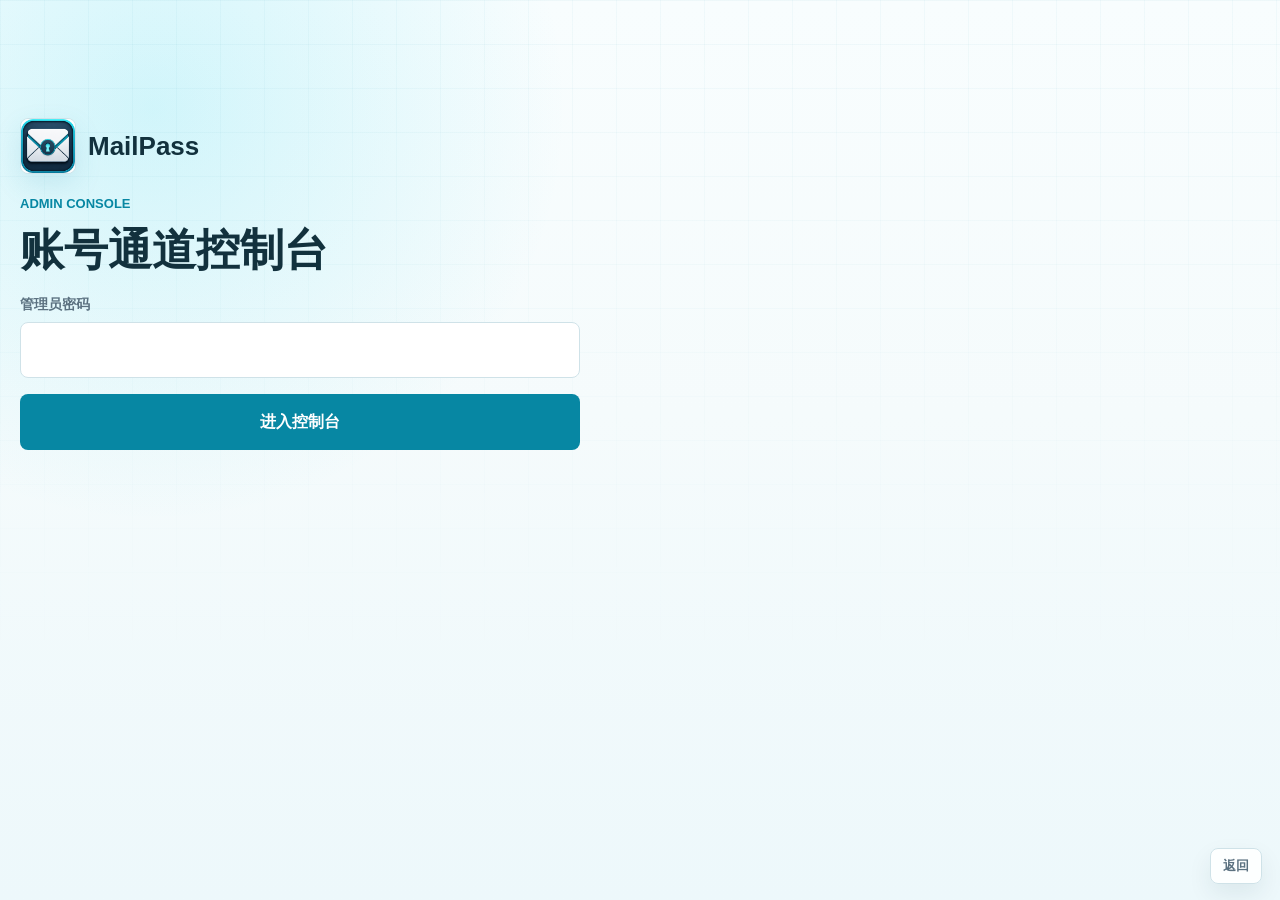
==== static/admin.html @ 022ae478 "Publish MailPass as a standalone service This captures the current FastAPI service, static MailPass " ====
<!doctype html>
<html lang="zh-CN">

<head>
  <meta charset="utf-8">
  <meta name="viewport" content="width=device-width, initial-scale=1">
  <title>MailPass Admin</title>
  <link rel="icon" href="/static/assets/mailpass-icon-64.png" type="image/png">
  <link rel="apple-touch-icon" href="/static/assets/mailpass-icon-192.png">
  <link rel="stylesheet" href="/static/styles.css?v=mailpass-20260526-5">
</head>

<body>
  <main class="shell admin-shell">
    <section class="hero compact" aria-labelledby="admin-title">
      <div class="brand-lockup" aria-label="MailPass">
        <img class="brand-mark" src="/static/assets/mailpass-icon-192.png" alt="MailPass 图标">
        <span class="brand-name">MailPass</span>
      </div>
      <p class="eyebrow">Admin Console</p>
      <h1 id="admin-title" class="admin-title">账号通道控制台</h1>
      <form id="login-form" class="stack-form">
        <label class="field">
          <span>管理员密码</span>
          <input id="admin-password" type="password" autocomplete="current-password" required>
        </label>
        <button type="submit">进入控制台</button>
      </form>

      <div id="admin-workspace" class="admin-workspace hidden">
        <form id="config-form" class="stack-form admin-panel">
          <div class="panel-heading">
            <h2>接口配置</h2>
            <p>保存上游 API 地址与 Bearer token，token 仅在服务端使用。</p>
          </div>
          <label class="field">
            <span>API 地址</span>
            <input id="base-url" type="url" placeholder="https://inbox.beastxa.com">
          </label>
          <label class="field">
            <span>Bearer Token</span>
            <input id="api-token" type="password" autocomplete="off" placeholder="留空则保持当前 token">
          </label>
          <button type="submit">保存配置</button>
        </form>

        <section class="admin-panel">
          <div class="panel-heading">
            <h2>账号导入</h2>
            <p>一行一条：邮箱号----密码----客户端 ID----刷新令牌。</p>
          </div>
          <label class="field">
            <span>批量导入</span>
            <textarea id="outlook-import-text" rows="7" spellcheck="false"
              placeholder="user@outlook.com----password----client-id----refresh-token"></textarea>
          </label>
          <div class="import-actions">
            <label class="file-picker">
              <input id="outlook-import-file" type="file" accept=".txt,.csv,text/plain">
              <span>选择文本文件</span>
            </label>
            <button id="outlook-import-button" type="button">导入账号</button>
          </div>
          <div id="outlook-import-result" class="inline-result"></div>
        </section>

        <section class="admin-panel">
          <div class="panel-heading">
            <h2>账号池</h2>
            <p id="outlook-list-count">0 个账号</p>
          </div>
          <div class="account-toolbar">
            <label class="field search-field">
              <span>搜索邮箱 / 别名</span>
              <input id="outlook-search" type="search" autocomplete="off" placeholder="输入邮箱、别名或片段">
            </label>
            <div id="outlook-used-filter" class="usage-filter" role="group" aria-label="使用状态筛选">
              <button type="button" class="active" data-used-filter="all">全部</button>
              <button type="button" data-used-filter="unused">未使用</button>
              <button type="button" data-used-filter="used">已使用</button>
            </div>
            <button id="outlook-export-button" type="button">导出选中</button>
            <button id="outlook-delete-selected-button" type="button">删除选中</button>
            <button id="outlook-code-test-selected-button" type="button">测试选中收码</button>
            <button id="chatgpt-test-selected-button" type="button">检测选中 ChatGPT</button>
            <button id="chatgpt-test-all-button" type="button">检测全部 ChatGPT</button>
          </div>
          <div class="account-table-wrap">
            <table class="account-table">
              <thead>
                <tr>
                  <th><input id="outlook-select-all" type="checkbox" aria-label="选择当前页全部账号"></th>
                  <th>邮箱</th>
                  <th>别名</th>
                  <th>状态</th>
                  <th>ChatGPT</th>
                  <th>使用</th>
                  <th>Client ID</th>
                  <th>Refresh Token</th>
                  <th>更新时间</th>
                  <th>操作</th>
                </tr>
              </thead>
              <tbody id="outlook-accounts-body"></tbody>
            </table>
          </div>
        </section>
      </div>
      <div id="admin-status" class="status" role="status" aria-live="polite"></div>
    </section>
  </main>
  <a class="admin-link" href="/">返回</a>
  <dialog id="test-result-dialog" class="result-dialog">
    <form method="dialog">
      <div class="dialog-heading">
        <h2 id="dialog-title">测试结果</h2>
        <button value="close" aria-label="关闭">关闭</button>
      </div>
      <div id="dialog-body" class="dialog-body"></div>
    </form>
  </dialog>
  <script src="/static/admin.js?v=mailpass-20260526-5"></script>
</body>

</html>
---- static/styles.css ----
:root {
  color-scheme: light;
  --ink: #12313d;
  --muted: #5b7180;
  --soft: #7b909d;
  --paper: #f5fbfc;
  --panel: #ffffff;
  --panel-soft: #eef8fa;
  --line: #cfe2e8;
  --line-strong: #a9cbd5;
  --accent: #0787a3;
  --accent-dark: #075a70;
  --accent-soft: #dff6fa;
  --success: #16835e;
  --success-soft: #def7eb;
  --warn: #9b6400;
  --warn-soft: #fff3d1;
  --error: #b63b43;
  --error-soft: #ffe4e6;
  --shadow: 0 18px 46px rgba(18, 49, 61, 0.1);
  --content-rail: 960px;
  font-family: "Avenir Next", "PingFang SC", "Hiragino Sans GB", "Microsoft YaHei", sans-serif;
}

* {
  box-sizing: border-box;
}

body {
  margin: 0;
  min-height: 100vh;
  background:
    radial-gradient(circle at 12% 12%, rgba(34, 211, 238, 0.18), transparent 30%),
    linear-gradient(180deg, #f8fdfe 0%, var(--paper) 46%, #edf8fb 100%);
  color: var(--ink);
  overflow-x: hidden;
}

body::before {
  content: "";
  position: fixed;
  inset: 0;
  pointer-events: none;
  background-image:
    linear-gradient(rgba(7, 135, 163, 0.06) 1px, transparent 1px),
    linear-gradient(90deg, rgba(7, 135, 163, 0.05) 1px, transparent 1px);
  background-size: 44px 44px;
  mask-image: linear-gradient(to bottom, rgba(0, 0, 0, 0.72), transparent 75%);
}

.shell {
  position: relative;
  width: min(var(--content-rail), calc(100% - 56px));
  margin: 0 auto;
  padding: 12vh 0 72px;
}

.admin-shell {
  width: min(1340px, calc(100% - 40px));
}

.hero {
  display: grid;
  justify-items: stretch;
  padding-top: 10px;
}

.hero.compact {
  max-width: 620px;
}

.admin-shell .hero.compact {
  max-width: none;
}

.brand-lockup {
  display: flex;
  align-items: center;
  gap: 12px;
  width: 100%;
  margin: 0 0 22px;
}

.brand-mark {
  display: block;
  width: 56px;
  height: 56px;
  border: 1px solid var(--line);
  border-radius: 8px;
  background: var(--panel);
  box-shadow: 0 10px 28px rgba(7, 135, 163, 0.12);
  object-fit: cover;
}

.brand-name {
  color: var(--ink);
  font-size: 26px;
  font-weight: 800;
  letter-spacing: 0;
}

.eyebrow {
  margin: 0 0 14px;
  color: var(--accent);
  font-size: 13px;
  font-weight: 800;
  letter-spacing: 0;
  text-transform: uppercase;
}

h1 {
  max-width: 780px;
  margin: 0;
  font-size: clamp(46px, 7vw, 82px);
  line-height: 1;
  font-weight: 800;
  letter-spacing: 0;
}

h1 span {
  display: inline-block;
}

.admin-title {
  margin-bottom: 22px;
  font-size: clamp(30px, 4vw, 44px);
  line-height: 1.12;
}

.visually-hidden {
  position: absolute;
  width: 1px;
  height: 1px;
  padding: 0;
  margin: -1px;
  overflow: hidden;
  clip: rect(0, 0, 0, 0);
  white-space: nowrap;
  border: 0;
}

.query-form {
  display: grid;
  grid-template-columns: minmax(0, 1fr) 112px;
  gap: 12px;
  align-items: end;
  width: 100%;
  margin: 0;
  min-width: 0;
  padding: 12px;
  border: 1px solid var(--line);
  border-radius: 8px;
  background: rgba(255, 255, 255, 0.82);
  box-shadow: var(--shadow);
}

.stack-form {
  display: grid;
  gap: 16px;
  max-width: 560px;
}

.admin-workspace .stack-form {
  max-width: none;
}

.field {
  display: grid;
  gap: 8px;
  min-width: 0;
  color: var(--muted);
  font-size: 14px;
  font-weight: 700;
}

input,
textarea {
  width: 100%;
  border: 1px solid var(--line);
  border-radius: 8px;
  background: var(--panel);
  color: var(--ink);
  font: inherit;
  outline: none;
  transition: border-color 160ms ease, box-shadow 160ms ease, background 160ms ease;
}

input {
  height: 56px;
  font-size: 17px;
  padding: 0 16px;
}

textarea {
  font-size: 15px;
  line-height: 1.6;
  padding: 14px 16px;
  resize: vertical;
}

input:focus,
textarea:focus {
  border-color: var(--accent);
  box-shadow: 0 0 0 3px rgba(7, 135, 163, 0.16);
}

button {
  display: inline-flex;
  align-items: center;
  justify-content: center;
  height: 56px;
  border: 0;
  border-radius: 8px;
  background: var(--accent);
  color: #ffffff;
  font: inherit;
  font-weight: 800;
  cursor: pointer;
  transition: background 160ms ease, color 160ms ease, border-color 160ms ease, opacity 160ms ease;
}

button:hover {
  background: var(--accent-dark);
}

button:focus-visible,
a:focus-visible,
input:focus-visible,
textarea:focus-visible {
  outline: 3px solid rgba(7, 135, 163, 0.22);
  outline-offset: 2px;
}

button:disabled {
  cursor: wait;
  opacity: 0.68;
}

.status {
  min-height: 24px;
  margin-top: 18px;
  color: var(--muted);
  font-weight: 700;
  text-align: left;
}

.status[data-tone="ok"] {
  color: var(--success);
}

.status[data-tone="warn"] {
  color: var(--warn);
}

.status[data-tone="error"] {
  color: var(--error);
}

.result,
.recent,
.admin-panel {
  border: 1px solid var(--line);
  border-radius: 8px;
  background: rgba(255, 255, 255, 0.88);
  box-shadow: 0 14px 38px rgba(18, 49, 61, 0.08);
}

.result,
.recent {
  margin-top: 28px;
  padding: 26px;
}

.code-panel {
  display: grid;
  grid-template-columns: minmax(280px, 0.92fr) minmax(360px, 1.08fr);
  align-items: stretch;
  gap: 28px;
}

.code-main {
  display: grid;
  align-content: start;
  gap: 20px;
  min-height: 184px;
}

.code-line {
  display: flex;
  align-items: center;
  gap: 12px;
  min-width: 0;
}

.code-side {
  display: grid;
  gap: 12px;
  align-content: start;
  border-left: 1px solid var(--line);
  padding-left: 26px;
}

#provider-value {
  color: var(--accent);
  font-size: 15px;
  font-weight: 800;
}

#copy-code-button {
  flex: 0 0 auto;
}

.code-label {
  color: var(--muted);
  font-size: 17px;
  font-weight: 800;
}

#code-value {
  font-size: clamp(44px, 12vw, 90px);
  line-height: 0.95;
  font-weight: 800;
  color: var(--accent);
}

.icon-button {
  display: inline-flex;
  align-items: center;
  justify-content: center;
  width: 36px;
  height: 36px;
  border: 1px solid transparent;
  border-radius: 8px;
  background: transparent;
  color: var(--accent);
  padding: 0;
  cursor: pointer;
  transition: color 160ms ease, background 160ms ease, border-color 160ms ease;
}

.icon-button:hover {
  border-color: var(--line);
  background: var(--accent-soft);
  color: var(--accent-dark);
}

.icon-button svg {
  width: 20px;
  height: 20px;
}

.icon-button path,
.icon-button rect {
  fill: none;
  stroke: currentColor;
  stroke-width: 1.8;
  stroke-linecap: round;
  stroke-linejoin: round;
}

.message-meta {
  display: grid;
  gap: 10px;
  margin: 0;
}

.message-meta > div {
  display: grid;
  grid-template-columns: 64px minmax(0, 1fr);
  align-items: center;
  gap: 12px;
  min-height: 52px;
  border: 1px solid var(--line);
  border-radius: 8px;
  background: var(--panel-soft);
  padding: 10px 12px;
}

dt {
  color: var(--soft);
  font-size: 13px;
}

dd {
  margin: 0;
  overflow-wrap: anywhere;
}

.recent h2 {
  margin: 0 0 16px;
  font-size: 18px;
}

ol {
  display: grid;
  gap: 12px;
  margin: 0;
  padding: 0;
  list-style: none;
}

.recent-item {
  display: grid;
  grid-template-columns: minmax(0, 1fr) auto;
  gap: 16px;
  padding: 14px 0;
  border-top: 1px solid var(--line);
}

.recent-item:first-child {
  border-top: 0;
}

.recent-copy {
  display: grid;
  gap: 4px;
  min-width: 0;
}

.recent-item time {
  justify-self: end;
  color: var(--accent);
  font-size: 13px;
  font-weight: 800;
  white-space: nowrap;
}

li span,
li small {
  color: var(--muted);
}

.admin-link {
  position: fixed;
  right: 18px;
  bottom: 16px;
  z-index: 4;
  display: inline-flex;
  align-items: center;
  min-height: 36px;
  border: 1px solid var(--line);
  border-radius: 8px;
  background: rgba(255, 255, 255, 0.88);
  color: var(--muted);
  padding: 0 12px;
  font-size: 13px;
  font-weight: 800;
  text-decoration: none;
  box-shadow: 0 10px 24px rgba(18, 49, 61, 0.08);
  transition: border-color 160ms ease, color 160ms ease, background 160ms ease;
}

.admin-link:hover {
  border-color: var(--accent);
  background: var(--panel);
  color: var(--accent);
}

.admin-workspace {
  display: grid;
  gap: 18px;
  margin-top: 8px;
}

.admin-panel {
  margin-top: 0;
  padding: 20px;
}

.panel-heading {
  display: flex;
  align-items: baseline;
  justify-content: space-between;
  gap: 16px;
  margin-bottom: 16px;
}

.panel-heading h2 {
  margin: 0;
  font-size: 18px;
}

.panel-heading p {
  margin: 0;
  color: var(--muted);
  font-size: 14px;
}

.account-toolbar {
  display: flex;
  flex-wrap: wrap;
  align-items: end;
  gap: 12px;
  margin-bottom: 14px;
}

.search-field {
  width: min(360px, 100%);
}

.search-field input {
  height: 44px;
  font-size: 15px;
}

#chatgpt-test-selected-button,
#chatgpt-test-all-button,
#outlook-export-button,
#outlook-code-test-selected-button,
#outlook-delete-selected-button {
  width: auto;
  min-width: 112px;
  height: 44px;
  padding: 0 16px;
}

#outlook-export-button {
  background: var(--ink);
}

#outlook-export-button:hover {
  background: #0b222b;
}

#outlook-delete-selected-button {
  background: var(--error);
}

#outlook-delete-selected-button:hover {
  background: #942b33;
}

#outlook-code-test-selected-button {
  background: #2d6650;
}

#outlook-code-test-selected-button:hover {
  background: #1e4637;
}

#chatgpt-test-selected-button,
#chatgpt-test-all-button {
  background: #245c73;
}

#chatgpt-test-selected-button:hover,
#chatgpt-test-all-button:hover {
  background: #173d4d;
}

.usage-filter {
  display: inline-flex;
  align-items: center;
  height: 44px;
  border: 1px solid var(--line);
  border-radius: 8px;
  background: var(--panel);
  padding: 3px;
}

.usage-filter button {
  width: auto;
  height: 36px;
  border: 0;
  border-radius: 6px;
  background: transparent;
  color: var(--muted);
  padding: 0 12px;
  font-size: 14px;
}

.usage-filter button:hover,
.usage-filter button.active {
  background: var(--accent);
  color: #fff;
}

.import-actions {
  display: flex;
  flex-wrap: wrap;
  gap: 10px;
  align-items: center;
  margin-top: 12px;
}

.file-picker {
  display: inline-flex;
}

.file-picker input {
  position: absolute;
  inline-size: 1px;
  block-size: 1px;
  opacity: 0;
}

.pager button,
.row-actions button {
  display: inline-flex;
  align-items: center;
  justify-content: center;
  min-height: 36px;
  border: 1px solid var(--line);
  border-radius: 8px;
  background: var(--panel);
  color: var(--ink);
  padding: 0 12px;
  font-size: 14px;
  font-weight: 800;
  cursor: pointer;
  transition: border-color 160ms ease, color 160ms ease, background 160ms ease;
}

.pager button:hover,
.row-actions button:hover {
  border-color: var(--accent);
  background: var(--accent-soft);
  color: var(--accent-dark);
}

.file-picker span,
#outlook-import-button {
  display: inline-flex;
  align-items: center;
  justify-content: center;
  width: 132px;
  height: 44px;
  border: 1px solid var(--accent);
  border-radius: 8px;
  background: var(--accent);
  color: #ffffff;
  padding: 0 16px;
  font-size: 14px;
  font-weight: 800;
  line-height: 1;
  cursor: pointer;
  transition: background 160ms ease, border-color 160ms ease, opacity 160ms ease;
}

.file-picker span:hover,
#outlook-import-button:hover {
  border-color: var(--accent-dark);
  background: var(--accent-dark);
  color: #ffffff;
}

.inline-result {
  margin-top: 12px;
  color: var(--muted);
  overflow-wrap: anywhere;
}

.account-table-wrap {
  overflow-x: auto;
  border: 1px solid var(--line);
  border-radius: 8px;
}

.account-table {
  width: 100%;
  min-width: 1480px;
  border-collapse: collapse;
  background: var(--panel);
  font-size: 14px;
}

.account-table input[type="checkbox"] {
  width: 18px;
  height: 18px;
  padding: 0;
  accent-color: var(--accent);
}

.account-table th,
.account-table td {
  border-top: 1px solid var(--line);
  padding: 12px 10px;
  text-align: left;
  vertical-align: top;
}

.account-table th {
  color: var(--muted);
  font-weight: 800;
}

.account-table thead th {
  border-top: 0;
  background: var(--panel-soft);
}

.email-cell {
  font-weight: 800;
  min-width: 0;
}

.email-inline {
  display: flex;
  align-items: center;
  gap: 6px;
  min-width: 0;
}

.email-text {
  overflow-wrap: anywhere;
}

.mini-copy {
  width: 28px;
  height: 28px;
  color: var(--muted);
  flex: 0 0 auto;
}

.mini-copy svg {
  width: 17px;
  height: 17px;
}

.alias-editor {
  display: flex;
  align-items: center;
  gap: 6px;
  min-width: 216px;
}

.alias-input {
  width: 150px;
  height: 34px;
  border-radius: 6px;
  font-size: 14px;
  padding: 0 10px;
}

.alias-input::placeholder {
  color: rgba(91, 113, 128, 0.72);
}

.alias-editor button {
  width: auto;
  height: 34px;
  border: 1px solid var(--line);
  border-radius: 6px;
  background: var(--panel);
  color: var(--ink);
  padding: 0 10px;
  font-size: 13px;
}

.status-pill {
  display: inline-flex;
  align-items: center;
  min-height: 24px;
  border: 1px solid rgba(22, 131, 94, 0.28);
  border-radius: 999px;
  background: var(--success-soft);
  color: var(--success);
  padding: 0 9px;
  font-size: 12px;
  font-weight: 800;
}

.chatgpt-status-pill {
  display: inline-flex;
  align-items: center;
  min-height: 24px;
  border: 1px solid rgba(91, 113, 128, 0.25);
  border-radius: 999px;
  background: #f4f8fa;
  color: var(--muted);
  padding: 0 9px;
  font-size: 12px;
  font-weight: 800;
  white-space: nowrap;
}

.chatgpt-status-pill[data-status="ok"] {
  border-color: rgba(22, 131, 94, 0.28);
  background: var(--success-soft);
  color: var(--success);
}

.chatgpt-status-pill[data-status="running"],
.chatgpt-status-pill[data-status="start"] {
  border-color: rgba(36, 92, 115, 0.28);
  background: #eaf5f8;
  color: #245c73;
}

.chatgpt-status-pill[data-status="pending"] {
  border-color: rgba(91, 113, 128, 0.25);
  background: #f4f8fa;
  color: var(--muted);
}

.chatgpt-status-pill[data-status="blocked"],
.chatgpt-status-pill[data-status="auth_error"],
.chatgpt-status-pill[data-status="browser_error"],
.chatgpt-status-pill[data-status="timeout"] {
  border-color: rgba(182, 59, 67, 0.28);
  background: var(--error-soft);
  color: var(--error);
}

.chatgpt-status-pill[data-status="challenge"],
.chatgpt-status-pill[data-status="mail_error"] {
  border-color: rgba(173, 113, 30, 0.28);
  background: #fff5e5;
  color: #9b5f13;
}

.chatgpt-status-pill[data-status="cancelled"] {
  border-color: rgba(91, 113, 128, 0.28);
  background: #eef2f4;
  color: #5b7180;
}

.status-pill[data-status="error"] {
  border-color: rgba(182, 59, 67, 0.28);
  background: var(--error-soft);
  color: var(--error);
}

.status-pill[data-status="ok"] {
  border-color: rgba(22, 131, 94, 0.28);
  background: var(--success-soft);
  color: var(--success);
}

.usage-switch {
  display: inline-flex;
  align-items: center;
  gap: 8px;
  white-space: nowrap;
}

.usage-switch input {
  position: absolute;
  inline-size: 1px;
  block-size: 1px;
  opacity: 0;
}

.usage-switch span {
  position: relative;
  display: inline-flex;
  width: 42px;
  height: 24px;
  border-radius: 999px;
  background: #d4e3e8;
  box-shadow: inset 0 0 0 1px rgba(18, 49, 61, 0.08);
  transition: background 160ms ease, box-shadow 160ms ease;
}

.usage-switch span::after {
  content: "";
  position: absolute;
  top: 2px;
  left: 2px;
  width: 20px;
  height: 20px;
  border-radius: 50%;
  background: #fff;
  box-shadow: 0 2px 6px rgba(18, 49, 61, 0.22);
  transition: transform 160ms ease;
}

.usage-switch input:checked + span {
  background: var(--success);
}

.usage-switch input:checked + span::after {
  transform: translateX(18px);
}

.usage-switch input:focus-visible + span {
  outline: 3px solid rgba(7, 135, 163, 0.24);
  outline-offset: 2px;
}

.usage-switch em {
  color: var(--muted);
  font-size: 12px;
  font-style: normal;
  font-weight: 800;
}

.row-actions {
  display: flex;
  flex-wrap: nowrap;
  gap: 8px;
  min-width: 176px;
}

.row-actions button {
  height: 36px;
  white-space: nowrap;
  padding: 0 10px;
}

.row-actions .danger {
  color: var(--error);
}

.empty-cell {
  color: var(--muted);
}

.pager {
  display: flex;
  align-items: center;
  justify-content: flex-end;
  gap: 12px;
  margin-top: 14px;
  color: var(--muted);
  font-size: 14px;
}

.pager button {
  height: 36px;
}

.result-dialog {
  width: min(560px, calc(100% - 28px));
  border: 1px solid var(--line);
  border-radius: 8px;
  background: var(--panel);
  color: var(--ink);
  padding: 0;
}

.result-dialog::backdrop {
  background: rgba(18, 49, 61, 0.28);
}

.result-dialog form {
  padding: 20px;
}

.dialog-heading {
  display: flex;
  align-items: center;
  justify-content: space-between;
  gap: 12px;
  margin-bottom: 12px;
}

.dialog-heading h2 {
  margin: 0;
  font-size: 18px;
}

.dialog-heading button {
  width: auto;
  height: 36px;
  padding: 0 12px;
}

.dialog-body p {
  margin: 0 0 12px;
  color: var(--muted);
}

.job-summary {
  display: flex;
  align-items: flex-start;
  justify-content: space-between;
  gap: 14px;
  margin-bottom: 12px;
}

.job-summary p {
  margin-bottom: 4px;
  color: var(--ink);
  font-weight: 800;
}

.job-summary span {
  color: var(--muted);
  font-size: 13px;
}

.job-summary button {
  width: auto;
  min-width: 92px;
  height: 36px;
  padding: 0 12px;
  background: var(--error);
}

.job-summary button:disabled {
  cursor: not-allowed;
  opacity: 0.55;
}

.job-progress {
  height: 8px;
  overflow: hidden;
  border-radius: 999px;
  background: #e7eef1;
  margin-bottom: 12px;
}

.job-progress span {
  display: block;
  height: 100%;
  border-radius: inherit;
  background: #245c73;
  transition: width 0.2s ease;
}

.job-stats {
  display: flex;
  flex-wrap: wrap;
  gap: 8px;
  margin-bottom: 12px;
  color: var(--muted);
  font-size: 13px;
  font-weight: 800;
}

.job-stats span {
  border: 1px solid var(--line);
  border-radius: 999px;
  padding: 4px 8px;
}

.job-stats span[data-tone="ok"] {
  color: var(--success);
}

.job-stats span[data-tone="error"] {
  color: var(--error);
}

.dialog-list {
  max-height: 320px;
  overflow: auto;
}

.dialog-list li {
  grid-template-columns: minmax(0, 1fr) auto;
  gap: 8px;
}

.dialog-list small {
  grid-column: 1 / -1;
  color: var(--error);
  overflow-wrap: anywhere;
}

.dialog-list span[data-tone="ok"] {
  color: var(--success);
}

.dialog-list span[data-tone="error"] {
  color: var(--error);
}

.chatgpt-job-list {
  display: grid;
  gap: 10px;
  padding-left: 0;
  list-style: none;
}

.chatgpt-job-row {
  display: grid;
  grid-template-columns: minmax(0, 1fr) auto;
  gap: 6px 10px;
  border: 1px solid var(--line);
  border-radius: 8px;
  padding: 10px;
}

.chatgpt-job-row strong {
  overflow-wrap: anywhere;
}

.chatgpt-job-row small,
.chatgpt-timeline {
  grid-column: 1 / -1;
}

.chatgpt-timeline {
  display: grid;
  gap: 0;
  margin: 2px 0 0;
  padding: 0;
  list-style: none;
}

.chatgpt-timeline li {
  position: relative;
  display: grid;
  grid-template-columns: 24px minmax(0, 1fr);
  gap: 8px;
  min-height: 34px;
  padding-bottom: 8px;
}

.chatgpt-timeline li::before {
  content: "";
  position: absolute;
  left: 11px;
  top: 24px;
  bottom: -2px;
  width: 2px;
  background: #d9e5ea;
}

.chatgpt-timeline li:last-child::before {
  display: none;
}

.timeline-marker {
  display: inline-grid;
  place-items: center;
  width: 24px;
  height: 24px;
  border: 1px solid #d9e5ea;
  border-radius: 999px;
  background: var(--panel);
  color: var(--muted);
  font-size: 12px;
  font-weight: 900;
}

.chatgpt-timeline li[data-step-state="done"] .timeline-marker {
  border-color: rgba(22, 131, 94, 0.28);
  background: var(--success-soft);
  color: var(--success);
}

.chatgpt-timeline li[data-step-state="active"] .timeline-marker {
  border-color: rgba(36, 92, 115, 0.32);
  background: #eaf5f8;
  color: #245c73;
}

.chatgpt-timeline li[data-step-state="error"] .timeline-marker {
  border-color: rgba(182, 59, 67, 0.28);
  background: var(--error-soft);
  color: var(--error);
}

.chatgpt-timeline li strong {
  display: block;
  font-size: 13px;
  line-height: 1.35;
}

.chatgpt-timeline time,
.chatgpt-timeline small {
  display: block;
  color: var(--muted);
  font-size: 12px;
  line-height: 1.4;
  overflow-wrap: anywhere;
}

.chatgpt-timeline li[data-step-state="error"] small {
  color: var(--error);
}

.hidden {
  display: none !important;
}

@media (prefers-reduced-motion: reduce) {
  *,
  *::before,
  *::after {
    scroll-behavior: auto !important;
    transition-duration: 0.01ms !important;
    animation-duration: 0.01ms !important;
    animation-iteration-count: 1 !important;
  }
}

@media (max-width: 780px) {
  .shell,
  .admin-shell {
    width: min(100% - 24px, 940px);
    padding-top: 7vh;
  }

  .brand-lockup {
    margin-bottom: 18px;
  }

  .brand-mark {
    width: 52px;
    height: 52px;
  }

  .brand-name {
    font-size: 24px;
  }

  h1 {
    font-size: 42px;
    line-height: 1.08;
  }

  .admin-title {
    font-size: 30px;
  }

  .query-form,
  .message-meta,
  .code-panel,
  .recent-item {
    grid-template-columns: 1fr;
  }

  .query-form {
    padding: 10px;
    min-width: 0;
  }

  input {
    min-width: 0;
    font-size: 16px;
  }

  h1 span {
    display: block;
  }

  button {
    width: 100%;
  }

  #copy-code-button,
  .mini-copy,
  .alias-editor button,
  .usage-filter button,
  .pager button,
  .row-actions button,
  .dialog-heading button {
    width: auto;
  }

  .panel-heading,
  .account-toolbar,
  .import-actions {
    display: grid;
  }

  .usage-filter {
    justify-content: stretch;
    width: 100%;
  }

  .usage-filter button {
    flex: 1;
  }

  #chatgpt-test-selected-button,
  #chatgpt-test-all-button,
  #outlook-export-button,
  #outlook-code-test-selected-button,
  #outlook-delete-selected-button {
    width: 100%;
  }

  .code-main {
    min-height: 0;
  }

  .code-side {
    border-left: 0;
    border-top: 1px solid var(--line);
    padding-left: 0;
    padding-top: 18px;
  }

  .message-meta > div {
    grid-template-columns: 1fr;
    align-items: start;
  }

  .admin-link {
    right: 12px;
    bottom: 12px;
  }
}
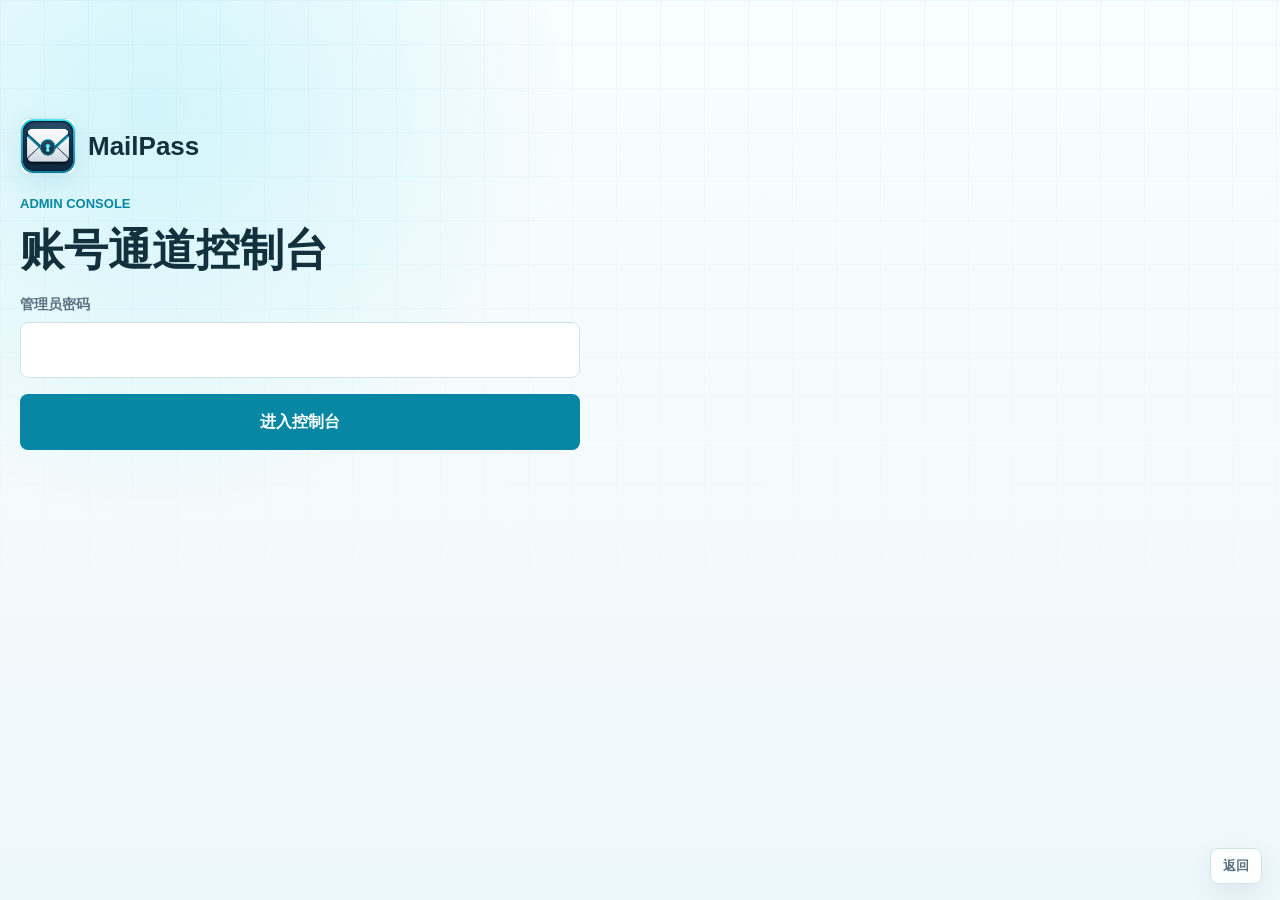
==== commit f51862ad: "Show email code-test progress without noisy errors The selected email code-test action now runs as a" ====
--- a/static/admin.html
+++ b/static/admin.html
@@ -7,7 +7,7 @@
   <title>MailPass Admin</title>
   <link rel="icon" href="/static/assets/mailpass-icon-64.png" type="image/png">
   <link rel="apple-touch-icon" href="/static/assets/mailpass-icon-192.png">
-  <link rel="stylesheet" href="/static/styles.css?v=mailpass-20260526-5">
+  <link rel="stylesheet" href="/static/styles.css?v=mailpass-20260526-6">
 </head>
 
 <body>
@@ -119,7 +119,7 @@
       <div id="dialog-body" class="dialog-body"></div>
     </form>
   </dialog>
-  <script src="/static/admin.js?v=mailpass-20260526-5"></script>
+  <script src="/static/admin.js?v=mailpass-20260526-6"></script>
 </body>
 
 </html>
--- a/static/styles.css
+++ b/static/styles.css
@@ -1057,6 +1057,29 @@
   color: var(--error);
 }
 
+.dialog-list span[data-tone="pending"] {
+  color: var(--muted);
+}
+
+.dialog-list span[data-tone="running"] {
+  color: var(--accent);
+}
+
+.code-test-list {
+  display: grid;
+  gap: 8px;
+  padding-left: 0;
+  list-style: none;
+}
+
+.code-test-row small {
+  color: var(--muted);
+}
+
+.code-test-row[data-status="error"] small {
+  color: var(--error);
+}
+
 .chatgpt-job-list {
   display: grid;
   gap: 10px;
